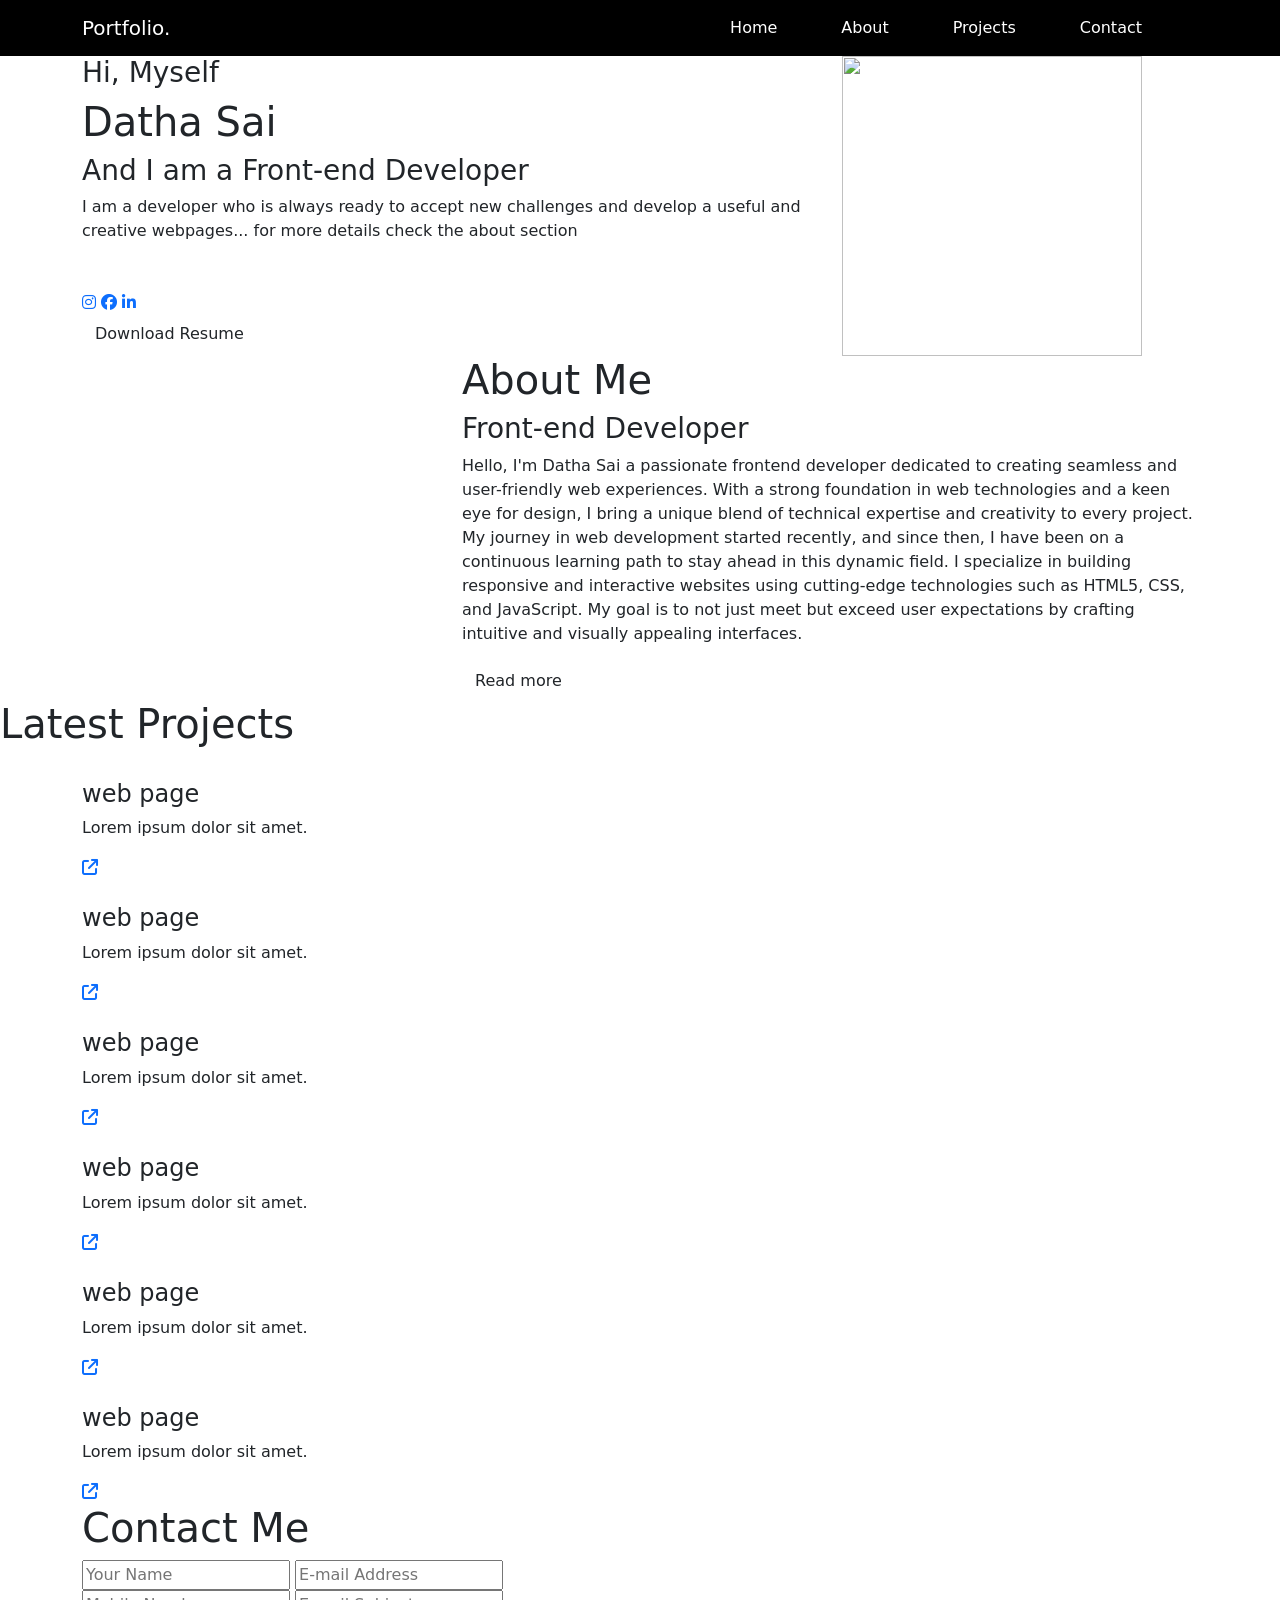
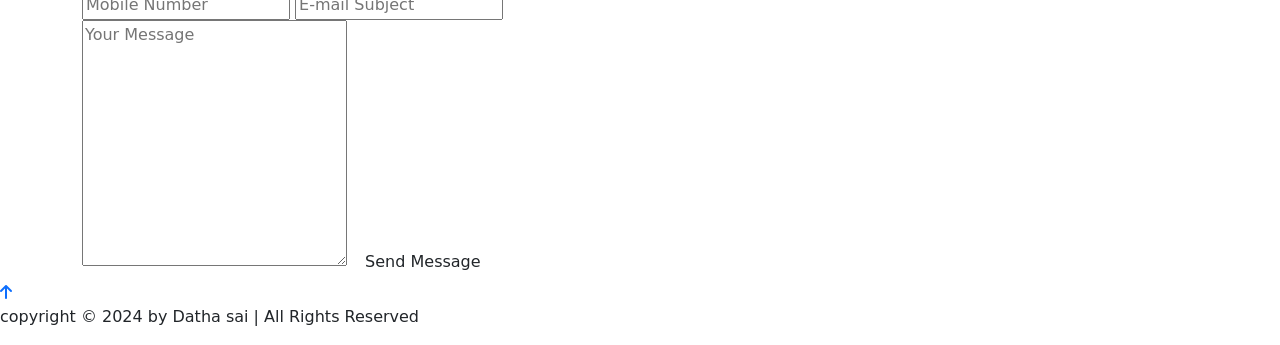
==== index.html @ c32d781e "portofolio" ====
<!DOCTYPE html>
<html lang="en">
  <head>
    <meta charset="UTF-8" />
    <meta name="viewport" content="width=device-width, initial-scale=1.0" />
    <title>Portfolio</title>
    <link rel="stylesheet" href="../CSS/portfolio.css" />
    <!-- bootstrap link -->
    <link
      href="https://cdn.jsdelivr.net/npm/bootstrap@5.3.3/dist/css/bootstrap.min.css"
      rel="stylesheet"
      integrity="sha384-QWTKZyjpPEjISv5WaRU9OFeRpok6YctnYmDr5pNlyT2bRjXh0JMhjY6hW+ALEwIH"
      crossorigin="anonymous"
    />
    <!-- font-awsome link -->
    <link
      rel="stylesheet"
      href="https://cdnjs.cloudflare.com/ajax/libs/font-awesome/6.5.1/css/all.min.css"
      integrity="sha512-DTOQO9RWCH3ppGqcWaEA1BIZOC6xxalwEsw9c2QQeAIftl+Vegovlnee1c9QX4TctnWMn13TZye+giMm8e2LwA=="
      crossorigin="anonymous"
      referrerpolicy="no-referrer"
    />
  </head>
  <body>
    <!-- Header section -->
    <header id="header">
      <nav class="navbar navbar-expand-lg" style="background-color: black">
        <div class="container">
          <a class="navbar-brand text-white" href="#">Portfolio.</a>
          <button
            class="navbar-toggler"
            type="button"
            data-bs-toggle="collapse"
            data-bs-target="#navbarNav"
            aria-controls="navbarNav"
            aria-expanded="false"
            aria-label="Toggle navigation"
          >
            <span class="navbar-toggler-icon" style="color: #fff"></span>
          </button>
          <div class="collapse navbar-collapse" id="navbarNav">
            <ul class="navbar-nav ms-auto">
              <li class="nav-item me-5">
                <a
                  class="nav-link active text-white"
                  aria-current="page"
                  href="#home"
                  >Home</a
                >
              </li>
              <li class="nav-item me-5">
                <a class="nav-link text-white" href="#about">About</a>
              </li>

              <li class="nav-item me-5">
                <a class="nav-link text-white" href="#projects">Projects</a>
              </li>
              <li class="nav-item me-5">
                <a class="nav-link text-white" href="#contact">Contact</a>
              </li>
            </ul>
          </div>
        </div>
      </nav>
    </header>
    <!-- home section -->
    <div id="home">
      <section class="container">
        <div class="row">
          <div class="col-lg-8 col-sm-12">
            <h3>Hi, Myself</h3>
            <h1 class="mb-2">Datha Sai</h1>
            <h3>And I am a <span>Front-end Developer </span></h3>
            <p>
              I am a developer who is always ready to accept new challenges and
              develop a useful and creative webpages... for more details check
              the about section
            </p>
            <div class="social-media mt-5">
              <a href=""><i class="fa-brands fa-instagram"></i></a>
              <a href=""><i class="fa-brands fa-facebook"></i></a>
              <a href=""><i class="fa-brands fa-linkedin-in"></i></a>
            </div>
            <a download href="./Assets/resume.docx">
              <button class="btn">Download Resume</button></a
            >
          </div>
          <div class="col-lg-4 col-sm-12">
            <img
              src="./Assets/portfolio.jpg"
              alt=""
              style="width: 300px; height: 300px"
            />
          </div>
        </div>
      </section>
    </div>
    <!-- about section -->
    <div id="about">
      <div class="container">
        <div class="row">
          <div class="about-img col-lg-4 col-sm-12">
            <img src="./Assets/about back img.png" alt="" />
          </div>
          <div class="about-content col-lg-8 col-sm-12">
            <h1>About <span>Me</span></h1>
            <h3>Front-end Developer</h3>
            <p>
              Hello, I'm <span> Datha Sai </span>a passionate frontend developer
              dedicated to creating seamless and user-friendly web experiences.
              With a strong foundation in web technologies and a keen eye for
              design, I bring a unique blend of technical expertise and
              creativity to every project. My journey in web development started
              recently, and since then, I have been on a continuous learning
              path to stay ahead in this dynamic field. I specialize in building
              responsive and interactive websites using cutting-edge
              technologies such as HTML5, CSS, and JavaScript. My goal is to not
              just meet but exceed user expectations by crafting intuitive and
              visually appealing interfaces.
            </p>
            <button class="btn">Read more</button>
          </div>
        </div>
      </div>
    </div>
    <!-- project section -->
    <div id="projects">
      <h1>Latest <span>Projects</span></h1>
      <div class="container project-container">
        <div class="box-container">
          <img src="./Assets/1.jpg" alt="" />
          <div class="project-content">
            <h4>web page</h4>
            <p>Lorem ipsum dolor sit amet.</p>
            <a href=""
              ><i class="fa-solid fa-arrow-up-right-from-square"></i
            ></a>
          </div>
        </div>
        <div class="box-container">
          <img src="./Assets/2.jpg" alt="" />
          <div class="project-content">
            <h4>web page</h4>
            <p>Lorem ipsum dolor sit amet.</p>
            <a href=""
              ><i class="fa-solid fa-arrow-up-right-from-square"></i
            ></a>
          </div>
        </div>
        <div class="box-container">
          <img src="./Assets/3.jpg" alt="" />
          <div class="project-content">
            <h4>web page</h4>
            <p>Lorem ipsum dolor sit amet.</p>
            <a href=""
              ><i class="fa-solid fa-arrow-up-right-from-square"></i
            ></a>
          </div>
        </div>
        <div class="box-container">
          <img src="./Assets/4.jpg" alt="" />
          <div class="project-content">
            <h4>web page</h4>
            <p>Lorem ipsum dolor sit amet.</p>
            <a href=""
              ><i class="fa-solid fa-arrow-up-right-from-square"></i
            ></a>
          </div>
        </div>
        <div class="box-container">
          <img src="./Assets/5.jpg" alt="" />
          <div class="project-content">
            <h4>web page</h4>
            <p>Lorem ipsum dolor sit amet.</p>
            <a href=""
              ><i class="fa-solid fa-arrow-up-right-from-square"></i
            ></a>
          </div>
        </div>
        <div class="box-container">
          <img src="./Assets/6.jpg" alt="" />
          <div class="project-content">
            <h4>web page</h4>
            <p>Lorem ipsum dolor sit amet.</p>
            <a href=""
              ><i class="fa-solid fa-arrow-up-right-from-square"></i
            ></a>
          </div>
        </div>
      </div>
    </div>
    <div id="contact">
      <div class="container">
        <h1>Contact <span>Me</span></h1>
        <form action="">
          <div class="input-box">
            <input type="text" placeholder="Your Name" />
            <input type="email" placeholder="E-mail Address" />
          </div>
          <div class="input-box">
            <input type="number" placeholder="Mobile Number" />
            <input type="text" placeholder="E-mail Subject" />
          </div>
          <textarea
            name=""
            id=""
            cols="30"
            rows="10"
            placeholder="Your Message"
          ></textarea>
          <button class="btn">Send Message</button>
        </form>
      </div>
    </div>
    <div class="top-arrow">
      <a href="#home"><i class="fa-solid fa-arrow-up"></i></a>
    </div>
    <footer>
      <p>copyright &copy; 2024 by Datha sai | All Rights Reserved</p>
    </footer>

    <!-- js link -->
    <script
      src="https://cdn.jsdelivr.net/npm/bootstrap@5.3.3/dist/js/bootstrap.bundle.min.js"
      integrity="sha384-YvpcrYf0tY3lHB60NNkmXc5s9fDVZLESaAA55NDzOxhy9GkcIdslK1eN7N6jIeHz"
      crossorigin="anonymous"
    ></script>
  </body>
</html>
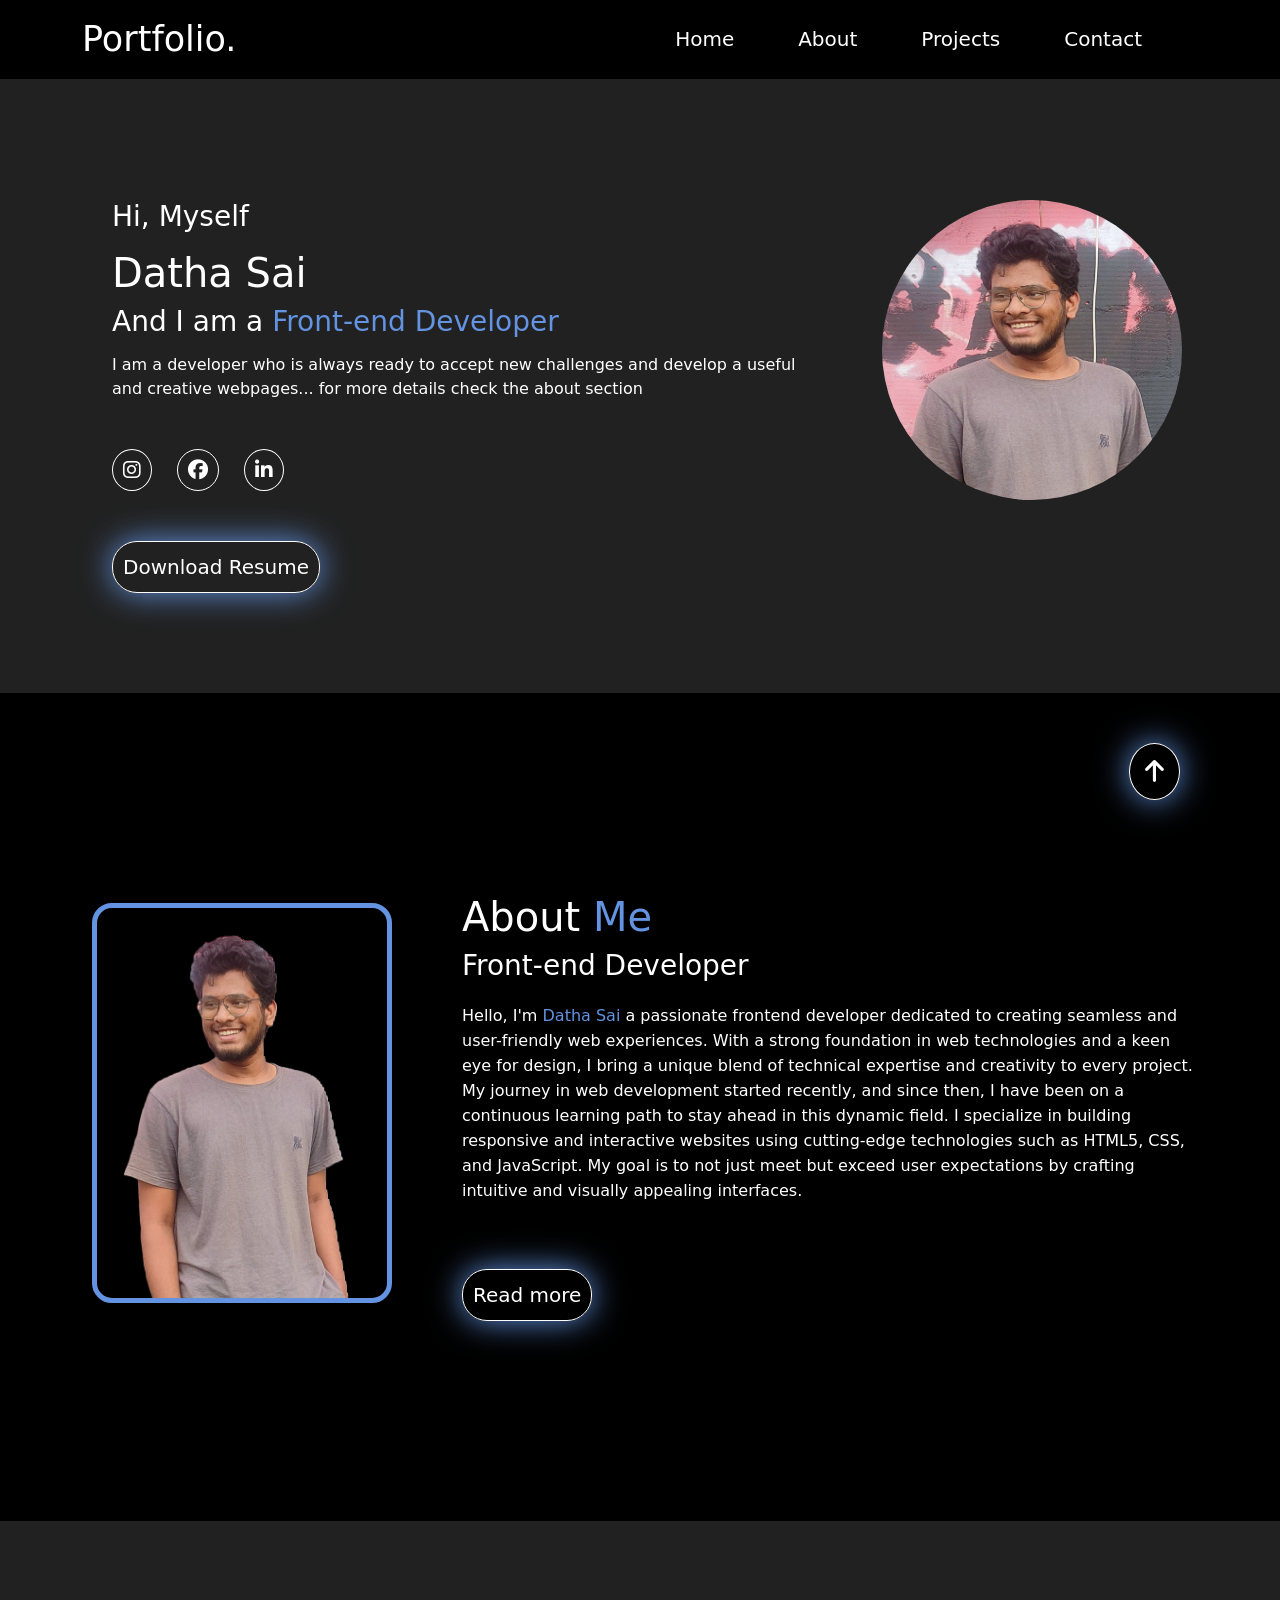
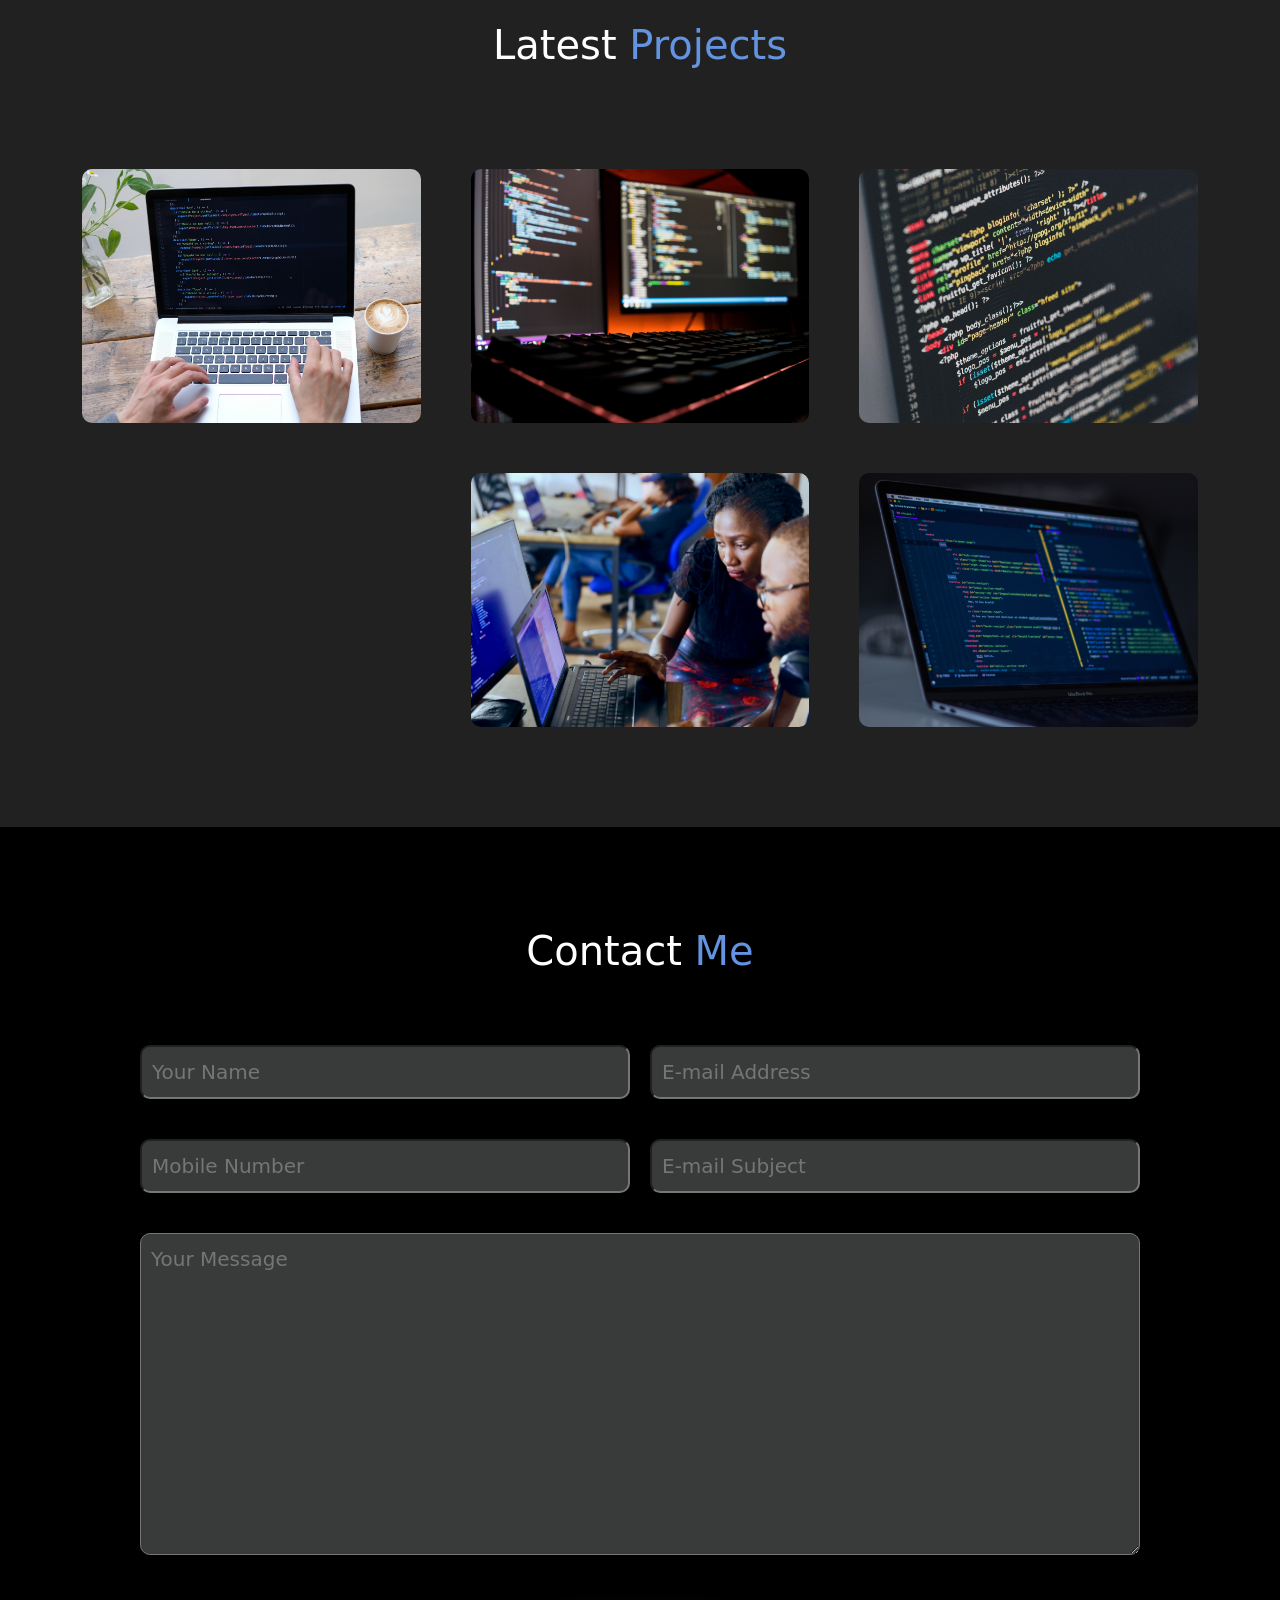
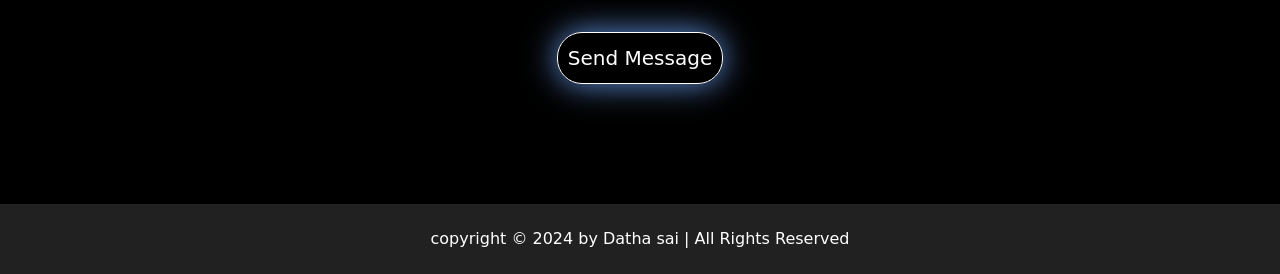
==== commit 534ce0be: "portfolio" ====
--- a/index.html
+++ b/index.html
@@ -4,7 +4,7 @@
     <meta charset="UTF-8" />
     <meta name="viewport" content="width=device-width, initial-scale=1.0" />
     <title>Portfolio</title>
-    <link rel="stylesheet" href="../CSS/portfolio.css" />
+    <link rel="stylesheet" href="index.css" />
     <!-- bootstrap link -->
     <link
       href="https://cdn.jsdelivr.net/npm/bootstrap@5.3.3/dist/css/bootstrap.min.css"
--- a/index.css
+++ b/index.css
@@ -0,0 +1,192 @@
+* {
+  margin: 0;
+  padding: 0;
+}
+#header {
+  position: fixed;
+  width: 100%;
+  z-index: 10;
+}
+.navbar-toggler {
+  background-image: url("data:image/svg+xml,%3csvg xmlns='http://www.w3.org/2000/svg' viewBox='0 0 30 30'%3e%3cpath stroke='rgba%28255, 255, 255, 0.75%29' stroke-linecap='round' stroke-miterlimit='10' stroke-width='2' d='M4 7h22M4 15h22M4 23h22'/%3e%3c/svg%3e");
+}
+.container .navbar-brand {
+  font-size: 35px;
+}
+.navbar-nav .nav-item .nav-link {
+  font-size: 20px;
+}
+.navbar-nav .nav-item .nav-link:hover {
+  color: rgb(99, 147, 225) !important;
+}
+#home {
+  background-color: #000000de;
+  color: #fff;
+  padding: 200px 100px 100px 100px;
+}
+#home span {
+  color: rgb(99, 147, 225);
+}
+#home img {
+  border-radius: 50%;
+  margin-left: 50px;
+}
+#home h3 {
+  margin-bottom: 15px;
+}
+body .btn {
+  border-radius: 25px;
+  color: #fff;
+  border: 1px solid #fff;
+  box-shadow: 0 0 2rem rgb(99, 147, 225);
+  margin-top: 50px;
+  padding: 10px;
+  font-size: 20px;
+}
+body .btn:hover {
+  background-color: rgb(99, 147, 225);
+  box-shadow: 0 0 2rem rgb(99, 147, 225);
+}
+.social-media a {
+  border: 1px solid #fff;
+  border-radius: 50%;
+  padding: 10px;
+  color: #fff;
+  display: inline-flex;
+  justify-content: center;
+  align-items: center;
+  text-decoration: none;
+  font-size: 20px;
+  margin-right: 20px;
+}
+.social-media a:hover {
+  box-shadow: 0 0 2rem rgb(99, 147, 225);
+  background-color: rgb(99, 147, 225);
+  border: 1px solid rgb(99, 147, 225);
+}
+span {
+  color: rgb(99, 147, 225);
+}
+
+#about {
+  color: #fff;
+  background-color: black;
+  align-items: center;
+  padding: 200px 0;
+}
+#about .about-img img {
+  width: 300px;
+  height: 400px;
+  border: 5px solid rgb(99, 147, 225);
+  margin: 10px;
+  border-radius: 20px;
+  padding: 25px 25px 0 25px;
+}
+#about .about-content {
+  align-self: center;
+}
+#about .about-content h3 {
+  margin-bottom: 20px;
+}
+#about .about-content p {
+  line-height: 25px;
+}
+#projects {
+  background-color: #000000de;
+  padding: 100px 0;
+}
+#projects h1 {
+  color: #fff;
+  text-align: center;
+  margin-bottom: 100px;
+}
+.project-container {
+  display: grid;
+  grid-template-columns: repeat(3, 1fr);
+  gap: 50px;
+}
+.box-container {
+  position: relative;
+}
+.box-container img {
+  width: 100%;
+  border-radius: 10px;
+}
+
+.project-content {
+  position: absolute;
+  top: 0;
+  left: 0;
+  width: 100%;
+  height: 100%;
+  display: flex;
+  justify-content: center;
+  align-items: center;
+  flex-direction: column;
+  border-radius: 10px;
+  opacity: 0;
+  color: #fff;
+  cursor: pointer;
+}
+.project-content:hover {
+  opacity: 1;
+  background: linear-gradient(rgba(0, 0, 0, 0.1), rgb(99, 147, 225));
+  transition: 0.5s ease;
+}
+.project-content a i {
+  color: #fff;
+}
+#contact {
+  background-color: black;
+  padding: 100px;
+}
+#contact h1 {
+  margin-bottom: 50px;
+  color: #fff;
+  text-align: center;
+}
+.container form {
+  max-width: 1000px;
+  margin: 20px auto;
+  text-align: center;
+}
+.container form .input-box {
+  display: flex;
+  justify-content: space-between;
+}
+.container form .input-box input,
+.container form textarea {
+  width: 100%;
+  color: #fff;
+  background-color: #393b3b;
+  padding: 10px;
+  font-size: 20px;
+  border-radius: 10px;
+  margin: 20px 0;
+}
+.container form .input-box input {
+  width: 49%;
+}
+footer {
+  background-color: #000000de;
+  color: #fff;
+  text-align: center;
+  height: 70px;
+}
+footer p {
+  line-height: 70px;
+}
+.top-arrow {
+  border: 1px solid #fff;
+  border-radius: 50%;
+
+  box-shadow: 0 0 2rem rgb(99, 147, 225);
+  position: fixed;
+  bottom: 100px;
+  right: 100px;
+}
+.top-arrow a i {
+  padding: 15px;
+  color: #fff;
+  font-size: 25px;
+}
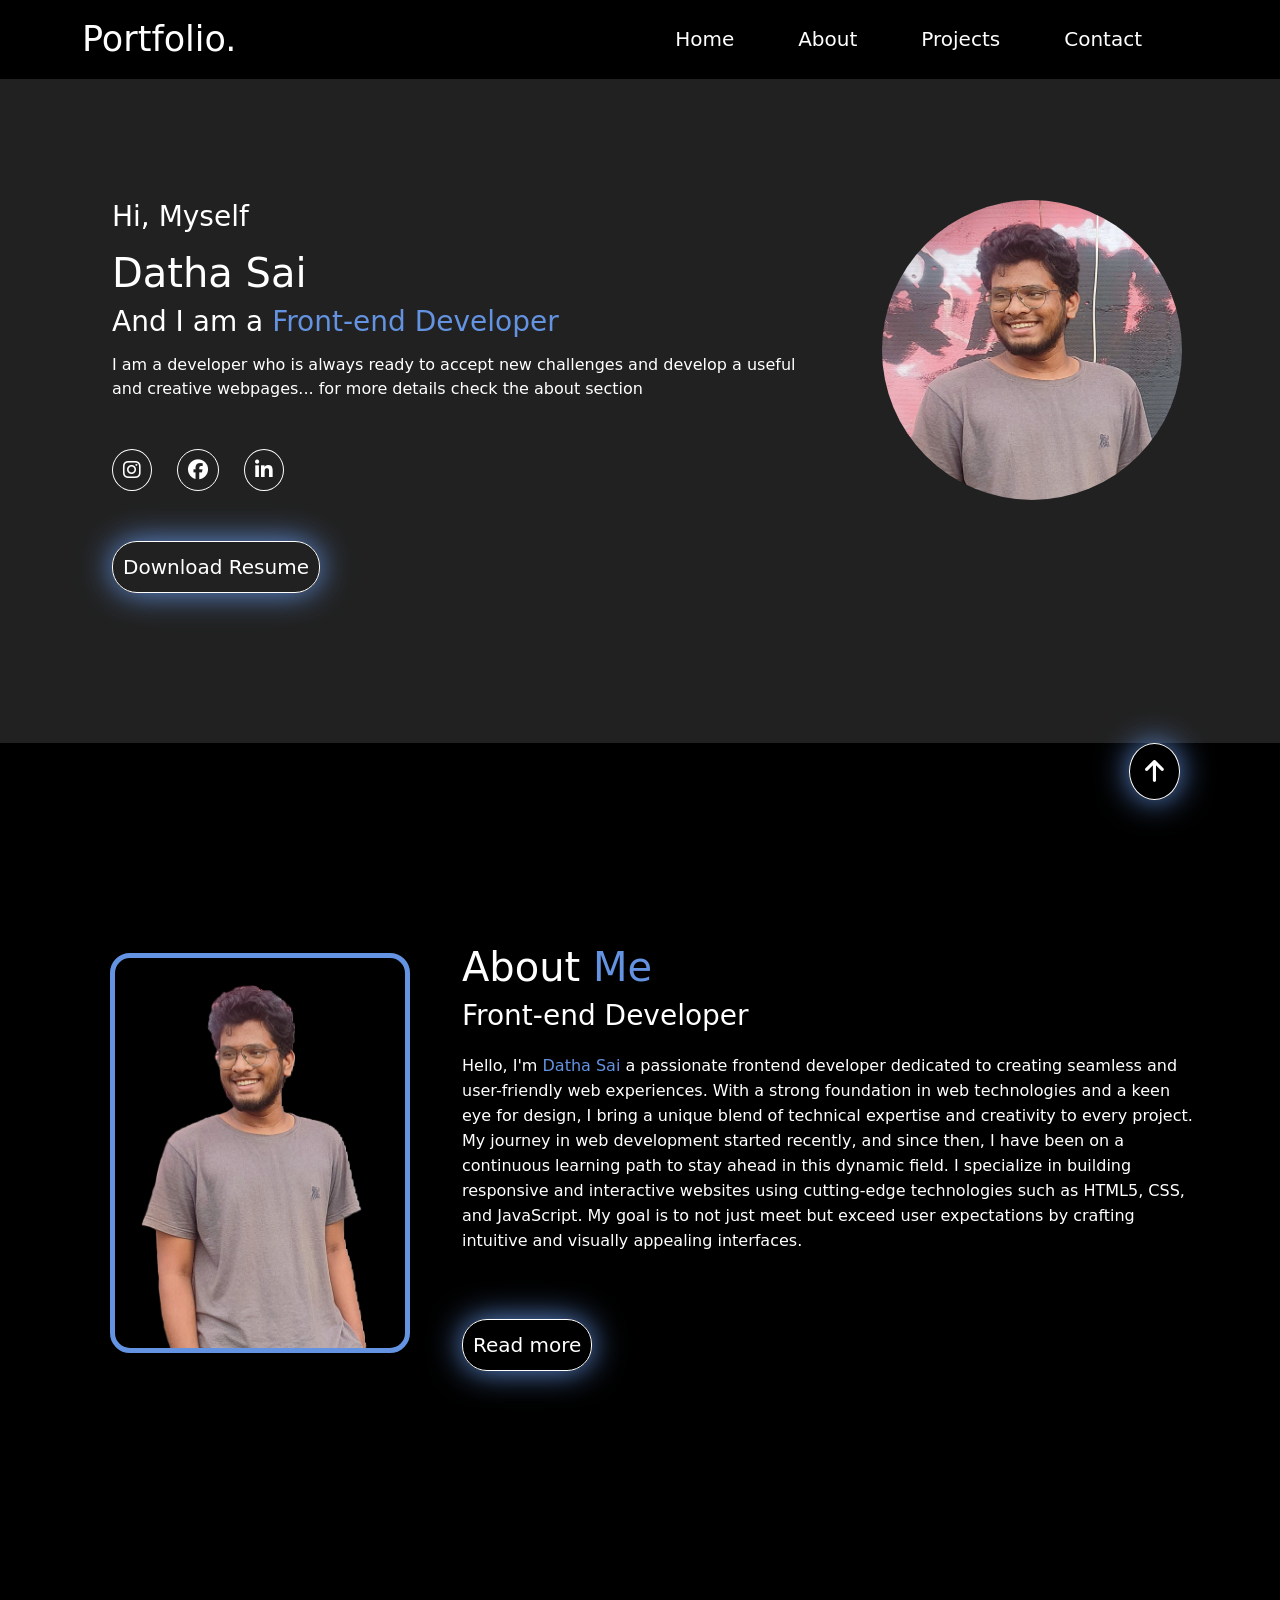
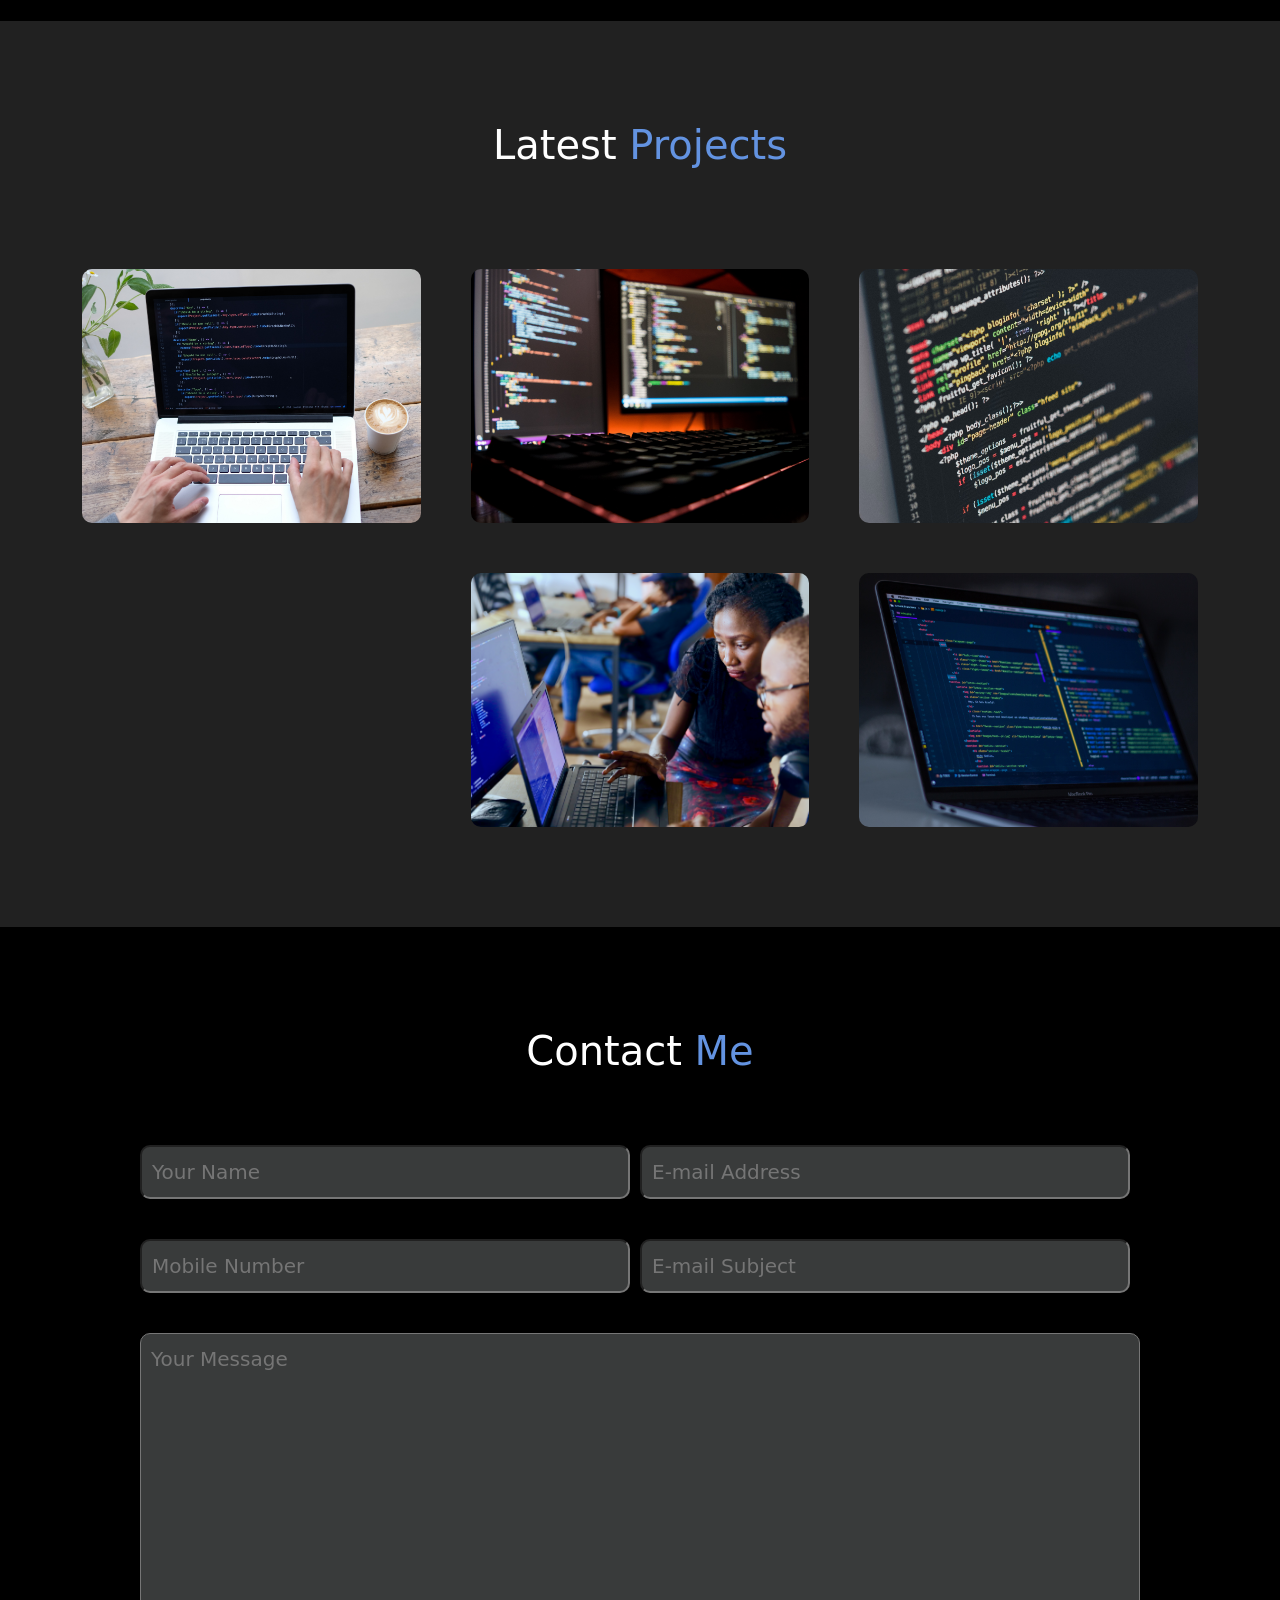
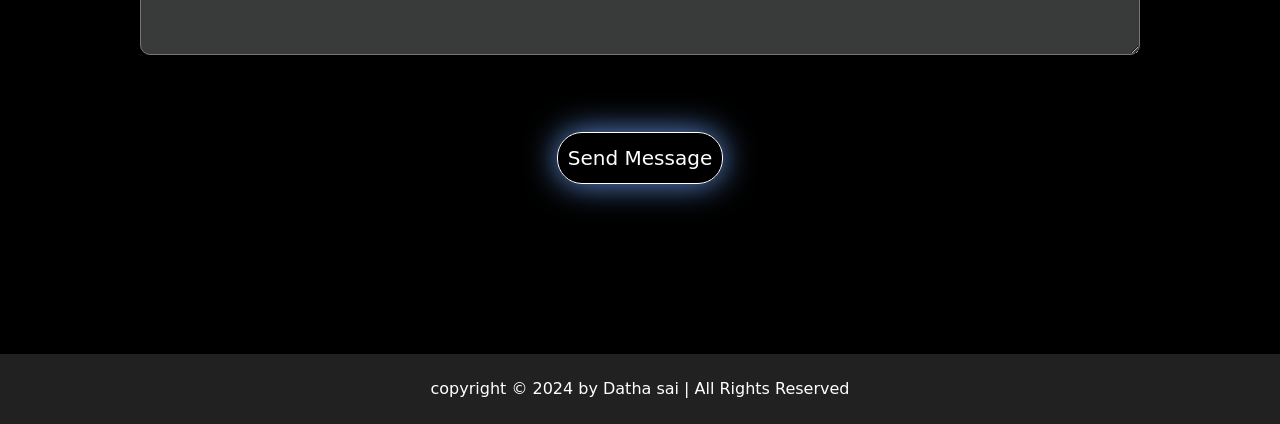
==== commit b060697e: "portfolio animations" ====
--- a/index.html
+++ b/index.html
@@ -26,7 +26,7 @@
     <header id="header">
       <nav class="navbar navbar-expand-lg" style="background-color: black">
         <div class="container">
-          <a class="navbar-brand text-white" href="#">Portfolio.</a>
+          <a class="navbar-brand text-white logo" href="#">Portfolio.</a>
           <button
             class="navbar-toggler"
             type="button"
@@ -40,23 +40,30 @@
           </button>
           <div class="collapse navbar-collapse" id="navbarNav">
             <ul class="navbar-nav ms-auto">
-              <li class="nav-item me-5">
+              <li class="nav-item me-5 navigation">
                 <a
                   class="nav-link active text-white"
                   aria-current="page"
                   href="#home"
+                  style="--i: 1"
                   >Home</a
                 >
               </li>
-              <li class="nav-item me-5">
-                <a class="nav-link text-white" href="#about">About</a>
+              <li class="nav-item me-5 navigation">
+                <a class="nav-link text-white" style="--i: 2" href="#about"
+                  >About</a
+                >
               </li>
 
-              <li class="nav-item me-5">
-                <a class="nav-link text-white" href="#projects">Projects</a>
-              </li>
-              <li class="nav-item me-5">
-                <a class="nav-link text-white" href="#contact">Contact</a>
+              <li class="nav-item me-5 navigation">
+                <a class="nav-link text-white" style="--i: 3" href="#projects"
+                  >Projects</a
+                >
+              </li>
+              <li class="nav-item me-5 navigation">
+                <a class="nav-link text-white" style="--i: 4" href="#contact"
+                  >Contact</a
+                >
               </li>
             </ul>
           </div>
@@ -69,7 +76,7 @@
         <div class="row">
           <div class="col-lg-8 col-sm-12">
             <h3>Hi, Myself</h3>
-            <h1 class="mb-2">Datha Sai</h1>
+            <h1 class="mb-2 name">Datha Sai</h1>
             <h3>And I am a <span>Front-end Developer </span></h3>
             <p>
               I am a developer who is always ready to accept new challenges and
@@ -77,15 +84,21 @@
               the about section
             </p>
             <div class="social-media mt-5">
-              <a href=""><i class="fa-brands fa-instagram"></i></a>
-              <a href=""><i class="fa-brands fa-facebook"></i></a>
-              <a href=""><i class="fa-brands fa-linkedin-in"></i></a>
+              <a href="" style="--i: 1"
+                ><i class="fa-brands fa-instagram"></i
+              ></a>
+              <a href="" style="--i: 2"
+                ><i class="fa-brands fa-facebook"></i
+              ></a>
+              <a href="" style="--i: 3"
+                ><i class="fa-brands fa-linkedin-in"></i
+              ></a>
             </div>
             <a download href="./Assets/resume.docx">
               <button class="btn">Download Resume</button></a
             >
           </div>
-          <div class="col-lg-4 col-sm-12">
+          <div class="col-lg-4 col-sm-12 text-sm-center">
             <img
               src="./Assets/portfolio.jpg"
               alt=""
@@ -99,7 +112,7 @@
     <div id="about">
       <div class="container">
         <div class="row">
-          <div class="about-img col-lg-4 col-sm-12">
+          <div class="about-img col-lg-4 col-sm-12 text-sm-center text-center">
             <img src="./Assets/about back img.png" alt="" />
           </div>
           <div class="about-content col-lg-8 col-sm-12">
--- a/index.css
+++ b/index.css
@@ -30,7 +30,10 @@
 #home img {
   border-radius: 50%;
   margin-left: 50px;
-}
+  animation: zoomIn 1s forwards, floatImage 4s ease-in-out infinite;
+  animation-delay: 0.2s, 0.3s;
+}
+
 #home h3 {
   margin-bottom: 15px;
 }
@@ -40,8 +43,11 @@
   border: 1px solid #fff;
   box-shadow: 0 0 2rem rgb(99, 147, 225);
   margin-top: 50px;
+  margin-bottom: 50px;
   padding: 10px;
   font-size: 20px;
+  animation: slidetop 1s ease forwards;
+  animation-delay: 0.2s;
 }
 body .btn:hover {
   background-color: rgb(99, 147, 225);
@@ -81,15 +87,21 @@
   margin: 10px;
   border-radius: 20px;
   padding: 25px 25px 0 25px;
+  animation: slideRight 1s ease forwards;
+  animation-delay: 0.2s;
 }
 #about .about-content {
   align-self: center;
 }
 #about .about-content h3 {
   margin-bottom: 20px;
+  animation: slideleft 1s ease forwards;
+  animation-delay: 0.2s;
 }
 #about .about-content p {
   line-height: 25px;
+  animation: slideleft 1s ease forwards;
+  animation-delay: 0.2s;
 }
 #projects {
   background-color: #000000de;
@@ -99,12 +111,37 @@
   color: #fff;
   text-align: center;
   margin-bottom: 100px;
+  animation: slidebottom 1s ease forwards;
+  animation-delay: 0.2s;
 }
 .project-container {
   display: grid;
   grid-template-columns: repeat(3, 1fr);
   gap: 50px;
-}
+  animation: zoomIn 1s ease forwards;
+}
+@media screen and (max-width: 768px) {
+  .project-container {
+    display: grid;
+    grid-template-columns: repeat(2, 1fr);
+    gap: 50px;
+  }
+}
+@media screen and (max-width: 426px) {
+  #home img {
+    display: none;
+  }
+  .project-container {
+    display: grid;
+    grid-template-columns: repeat(1, 1fr);
+    gap: 50px;
+  }
+  .input-box {
+    display: flex;
+    flex-direction: column;
+  }
+}
+
 .box-container {
   position: relative;
 }
@@ -165,7 +202,8 @@
   margin: 20px 0;
 }
 .container form .input-box input {
-  width: 49%;
+  width: 100%;
+  margin-right: 10px;
 }
 footer {
   background-color: #000000de;
@@ -190,3 +228,88 @@
   color: #fff;
   font-size: 25px;
 }
+.logo,
+.name {
+  animation: slideRight 1s ease forwards;
+  animation-delay: 0.2s;
+}
+.navigation a {
+  animation: slidetop 1s ease forwards;
+  animation-delay: calc(0.2s * var(--i));
+  display: inline-block;
+  animation-delay: 0.2s;
+}
+#home h3 {
+  animation: slidebottom 1s ease forwards;
+  animation-delay: 0.2s;
+}
+#home p {
+  animation: slideleft 1s ease forwards;
+  animation-delay: 0.2s;
+}
+.social-media {
+  animation: slideleft 1s ease forwards;
+  animation-delay: calc(0.2s * (--i));
+  animation-delay: 0.2s;
+}
+@keyframes slideRight {
+  0% {
+    transform: translateX(-100px);
+    opacity: 0;
+  }
+  100% {
+    transform: translateX(0px);
+    opacity: 1;
+  }
+}
+@keyframes slideleft {
+  0% {
+    transform: translateX(100px);
+    opacity: 0;
+  }
+  100% {
+    transform: translateX(0px);
+    opacity: 1;
+  }
+}
+@keyframes slidetop {
+  0% {
+    transform: translateY(100px);
+    opacity: 0;
+  }
+  100% {
+    transform: translateY(0px);
+    opacity: 1;
+  }
+}
+@keyframes slidebottom {
+  0% {
+    transform: translateY(-100px);
+    opacity: 0;
+  }
+  100% {
+    transform: translateY(0px);
+    opacity: 1;
+  }
+}
+@keyframes zoomIn {
+  0% {
+    transform: scale(0);
+    opacity: 0;
+  }
+  100% {
+    transform: scale(1);
+    opacity: 1;
+  }
+}
+@keyframes floatImage {
+  0% {
+    transform: translateY(0);
+  }
+  50% {
+    transform: translateY(-50px);
+  }
+  100% {
+    transform: translateY(0px);
+  }
+}
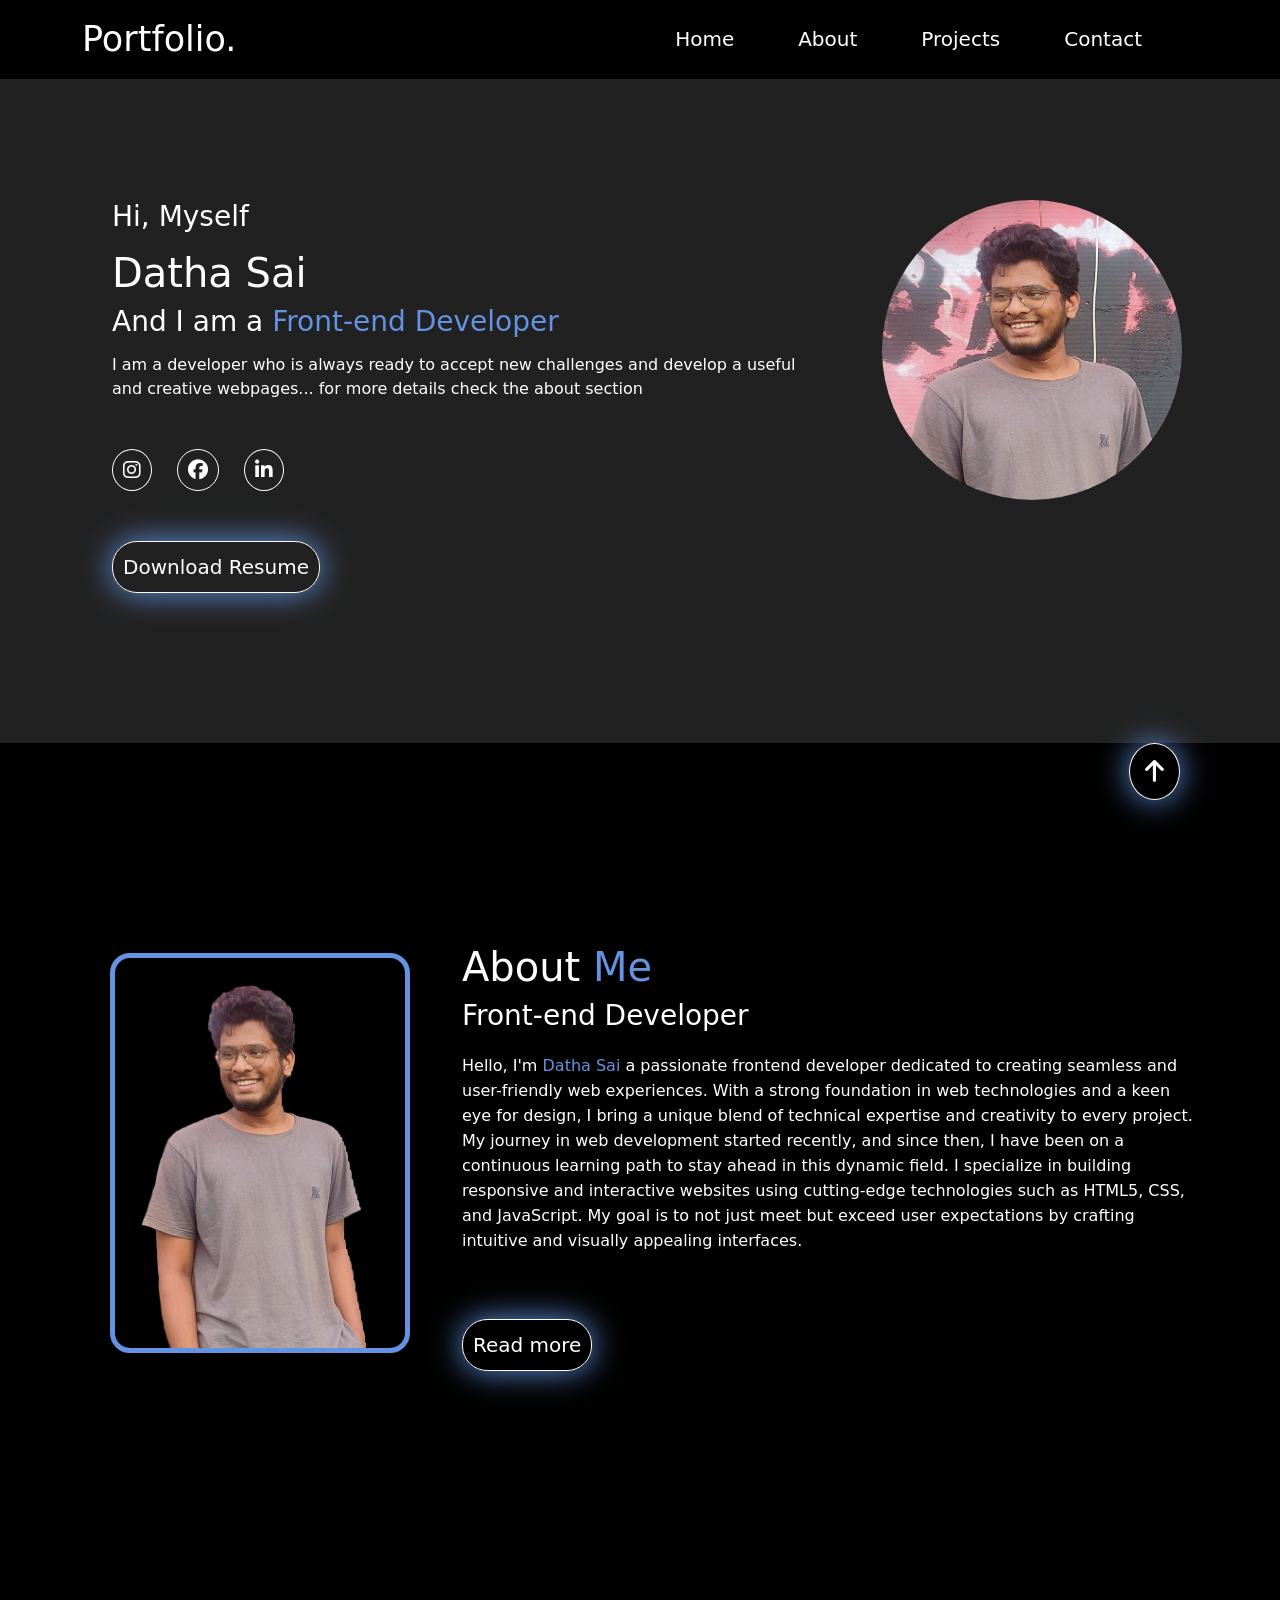
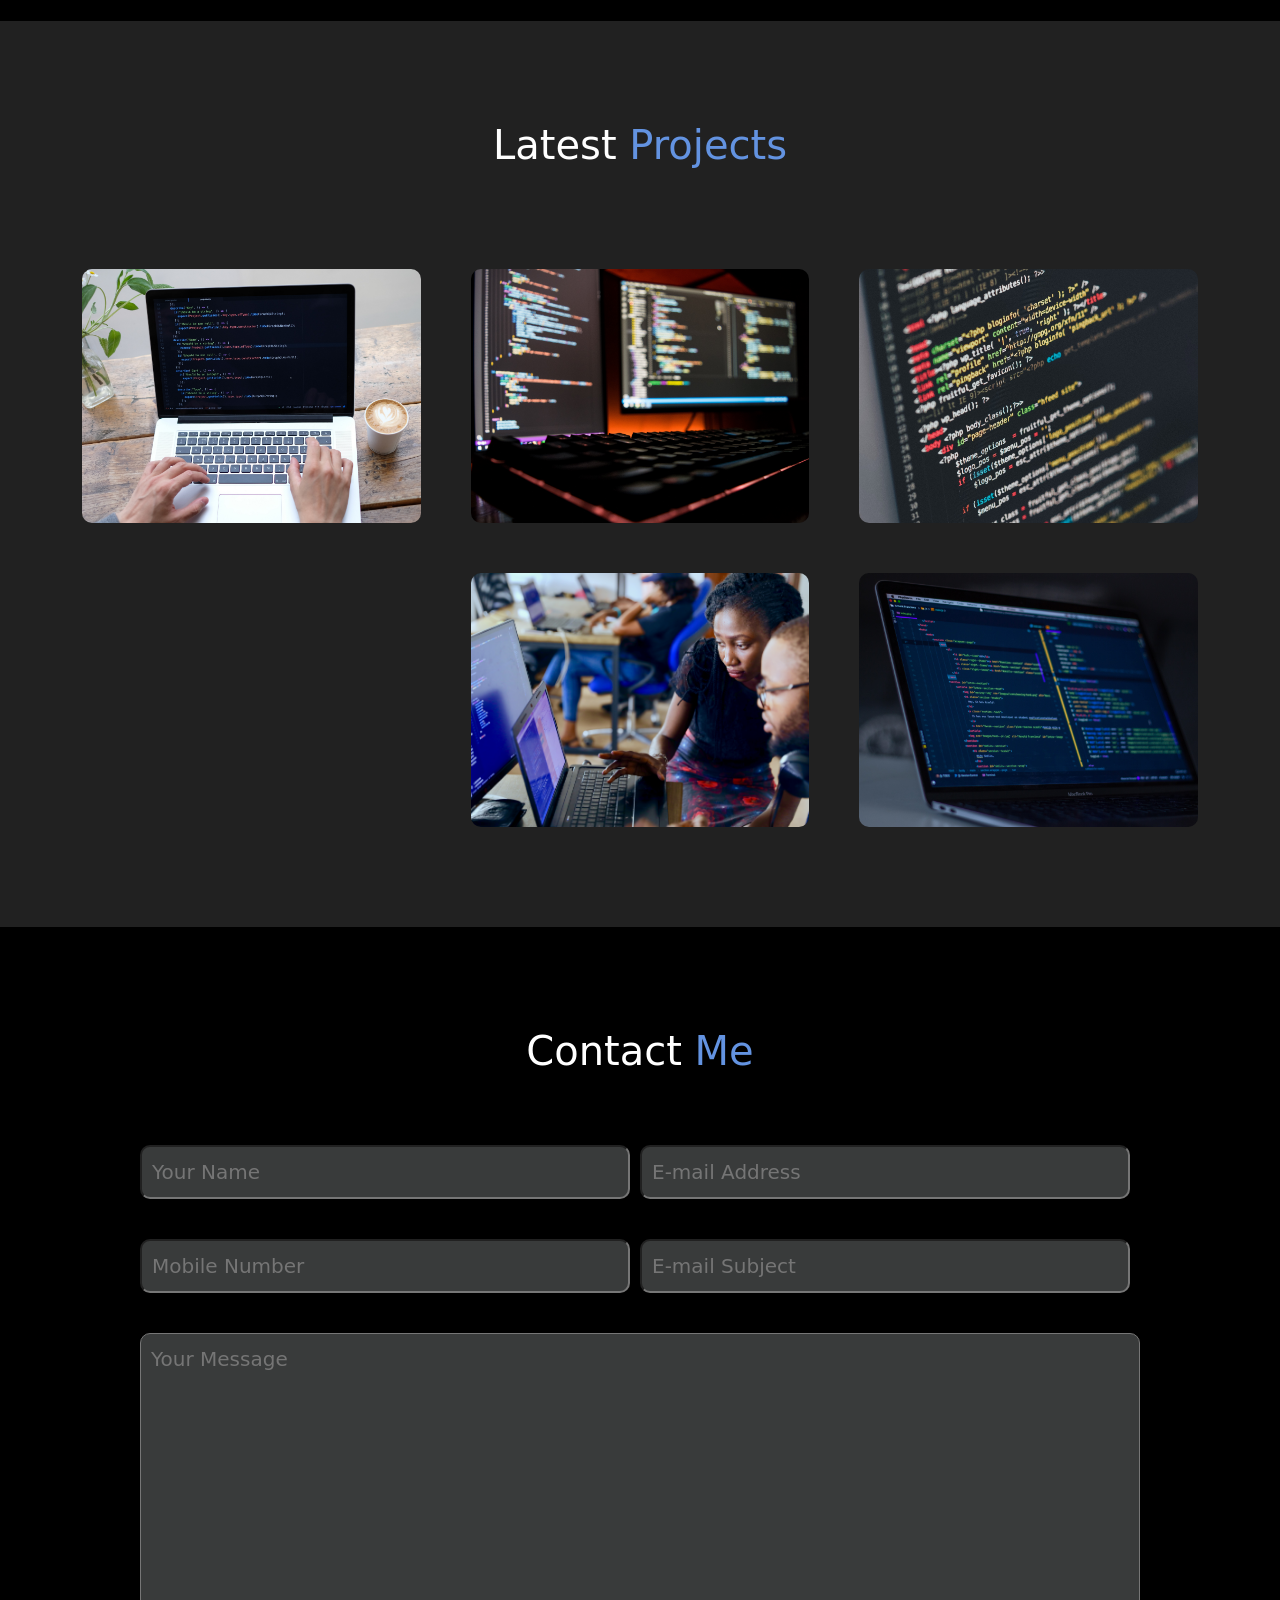
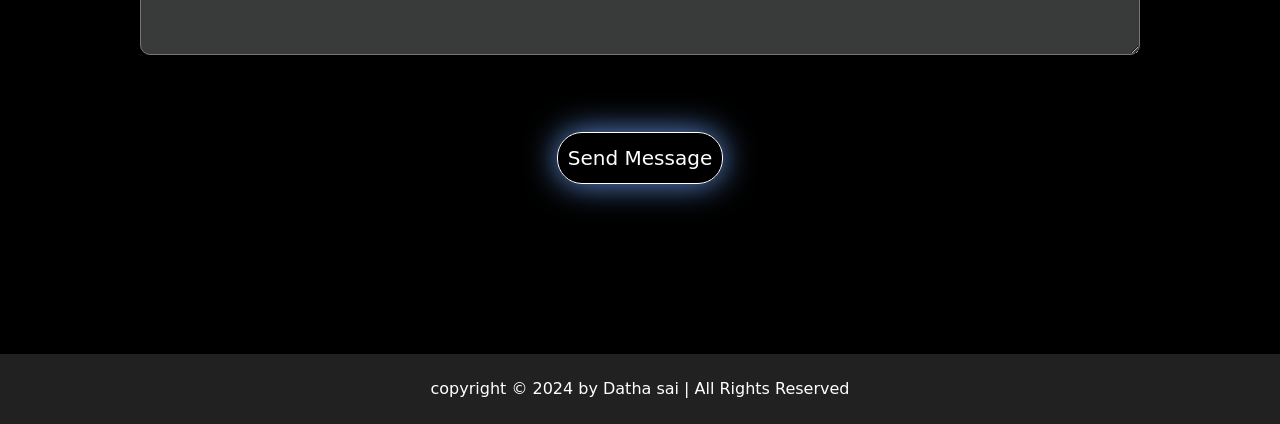
==== commit b15b1df6: "portofolio" ====
--- a/index.html
+++ b/index.html
@@ -94,7 +94,7 @@
                 ><i class="fa-brands fa-linkedin-in"></i
               ></a>
             </div>
-            <a download href="./Assets/resume.docx">
+            <a download="Resume" href="./Assets/LAKKOJU LEELADATHA SAI.pdf">
               <button class="btn">Download Resume</button></a
             >
           </div>
@@ -143,9 +143,9 @@
         <div class="box-container">
           <img src="./Assets/1.jpg" alt="" />
           <div class="project-content">
-            <h4>web page</h4>
-            <p>Lorem ipsum dolor sit amet.</p>
-            <a href=""
+            <h4>Online Bus Application</h4>
+            <p>HTML, CSS, Java script, React, Bootstrap</p>
+            <a href="https://onlinebusbooking.netlify.app/"
               ><i class="fa-solid fa-arrow-up-right-from-square"></i
             ></a>
           </div>
@@ -153,9 +153,9 @@
         <div class="box-container">
           <img src="./Assets/2.jpg" alt="" />
           <div class="project-content">
-            <h4>web page</h4>
-            <p>Lorem ipsum dolor sit amet.</p>
-            <a href=""
+            <h4>Classic Snake Game</h4>
+            <p>HTML, CSS, Java script</p>
+            <a href="https://dathasai0.github.io/SnakeGame/"
               ><i class="fa-solid fa-arrow-up-right-from-square"></i
             ></a>
           </div>
@@ -163,9 +163,9 @@
         <div class="box-container">
           <img src="./Assets/3.jpg" alt="" />
           <div class="project-content">
-            <h4>web page</h4>
-            <p>Lorem ipsum dolor sit amet.</p>
-            <a href=""
+            <h4>Calculator</h4>
+            <p>HTML, CSS, Java script</p>
+            <a href="https://dathasai0.github.io/calculator/"
               ><i class="fa-solid fa-arrow-up-right-from-square"></i
             ></a>
           </div>
@@ -173,9 +173,9 @@
         <div class="box-container">
           <img src="./Assets/4.jpg" alt="" />
           <div class="project-content">
-            <h4>web page</h4>
-            <p>Lorem ipsum dolor sit amet.</p>
-            <a href=""
+            <h4>Todo-List</h4>
+            <p>HTML, CSS, Java script</p>
+            <a href="https://dathasai0.github.io/To-Do-List/"
               ><i class="fa-solid fa-arrow-up-right-from-square"></i
             ></a>
           </div>
@@ -183,9 +183,9 @@
         <div class="box-container">
           <img src="./Assets/5.jpg" alt="" />
           <div class="project-content">
-            <h4>web page</h4>
-            <p>Lorem ipsum dolor sit amet.</p>
-            <a href=""
+            <h4>Weather App webpage</h4>
+            <p>HTML, CSS, Java script</p>
+            <a href="https://dathasai0.github.io/Weather-App/"
               ><i class="fa-solid fa-arrow-up-right-from-square"></i
             ></a>
           </div>
